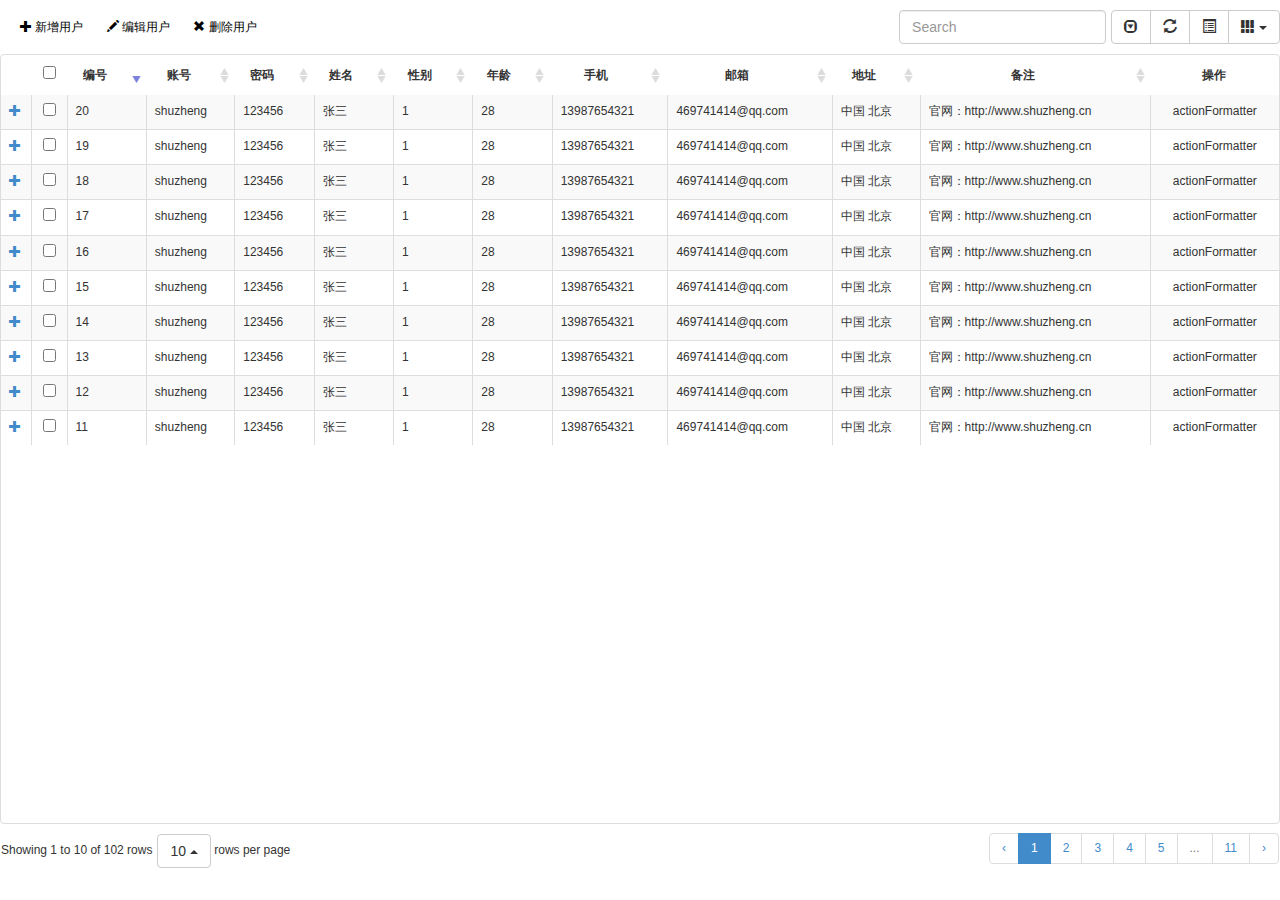
==== crud.html @ baa405dd "第二次提交 使用了bootstrapTable" ====
<!DOCTYPE html>
<html lang="en">
<head>
    <meta charset="UTF-8">
    <meta name="viewport" content="width=device-width, initial-scale=1.0">
    <meta http-equiv="X-UA-Compatible" content="ie=edge">
    <title>Document</title>
    <link rel="stylesheet" href="resources/plugins/bootstrap-3.3.0//css/bootstrap.min.css">
    <link rel="stylesheet" href="resources/plugins/bootstrap-table-1.11.0/bootstrap-table.min.css">
    <link rel="stylesheet" href="resources/css/crud.css">
</head>
<body>
       <div id="main">
        <div id="toolbar">
                    <a href="javascript:;">
                        <span class="glyphicon glyphicon-plus"></span>
                            新增用户
                    </a>
                    <a href="javascript:;">
                        <span class="glyphicon glyphicon-pencil"></span>
                        编辑用户
                    </a>
                    <a href="javascript:;">
                        <span class="glyphicon glyphicon-remove"></span>
                        删除用户
                    </a>
        </div>
        <table id="table"></table>
      </div>
      <div id="createDialog" class="crudDialog" hidden>
            <form>
                <div class="form-group">
                    <label for="input1">标题</label>
                    <input id="input1" type="text" class="form-control">
                </div>
                <div class="form-group">
                    <label for="input2">名称</label>
                    <input id="input2" type="text" class="form-control">
                </div>
                <div class="form-group">
                    <label for="input3">根目录</label>
                    <input id="input3" type="text" class="form-control">
                </div>
                <div class="form-group">
                    <label for="input4">图标</label>
                    <input id="input4" type="text" class="form-control">
                </div>
            </form>
        </div>
   <script src="resources/plugins/jquery.1.12.4.min.js"></script>
   <script src="resources/plugins/bootstrap-3.3.0/js/bootstrap.min.js"></script>
   <script src="resources/plugins/bootstrap-table-1.11.0/bootstrap-table.min.js"></script>
   <script src="resources/js/commint.js"></script>
</body>
</html>
---- resources/css/crud.css ----
body {
    font-size: 12px;
}
#toolbar {
    border: none;
}
#toolbar a {
    padding: 5px 0px;
    color: black;
    margin-left: 20px;
}

#toolbar a:active,a:hover {
    text-decoration: none;
}

.table{
    border:none !important;
}

.table>thead>tr>th {
    border:none !important;
}
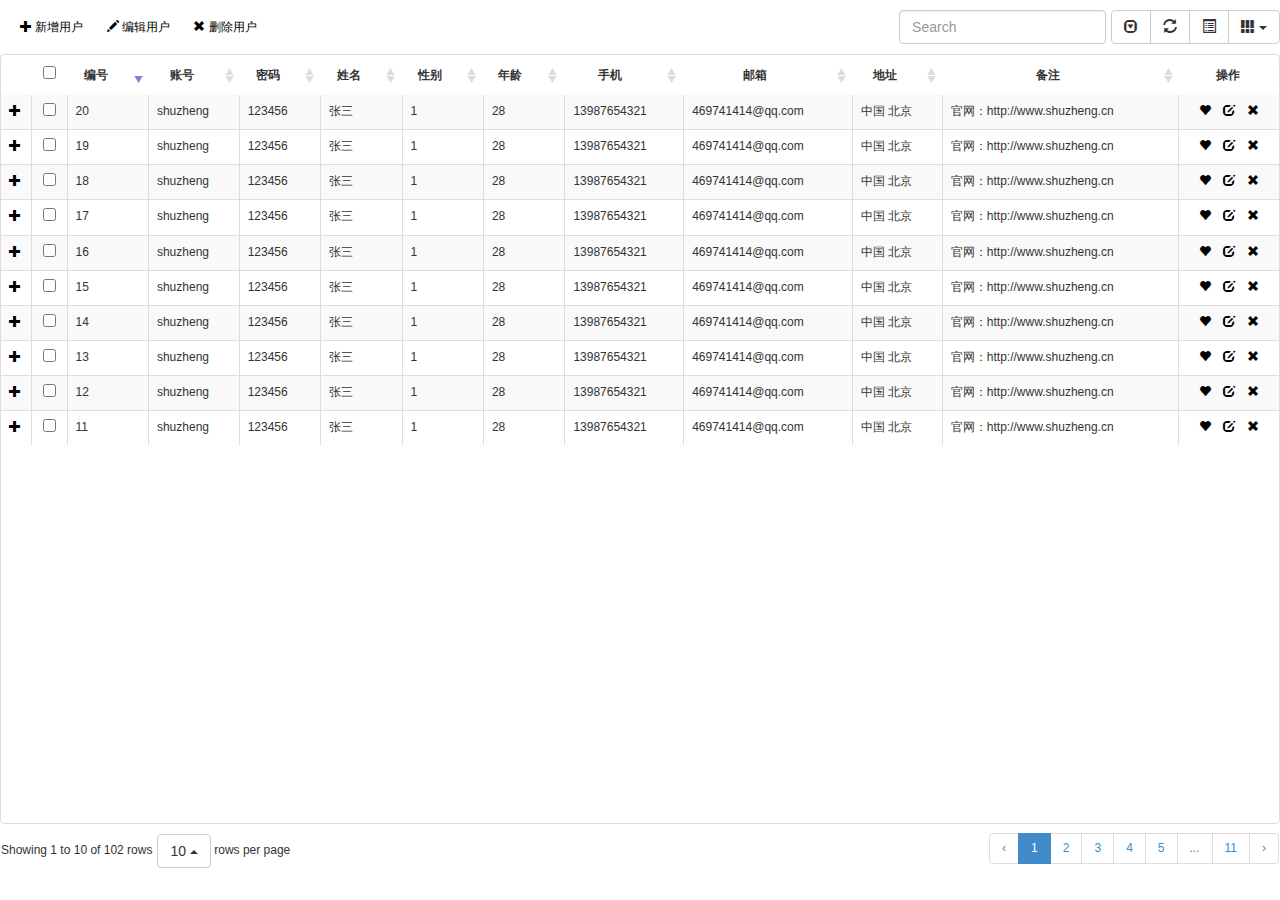
==== commit 5d067d60: "第三次提交代码" ====
--- a/crud.html
+++ b/crud.html
@@ -7,20 +7,22 @@
     <title>Document</title>
     <link rel="stylesheet" href="resources/plugins/bootstrap-3.3.0//css/bootstrap.min.css">
     <link rel="stylesheet" href="resources/plugins/bootstrap-table-1.11.0/bootstrap-table.min.css">
+    <link rel="stylesheet" href="resources/plugins/jquery-confirm/jquery-confirm.min.css">
+    <link rel="stylesheet" href="resources/plugins/waves-0.7.5//waves.min.css">
     <link rel="stylesheet" href="resources/css/crud.css">
 </head>
 <body>
        <div id="main">
         <div id="toolbar">
-                    <a href="javascript:;">
+                    <a href="javascript:;" onclick="createAction()">
                         <span class="glyphicon glyphicon-plus"></span>
                             新增用户
                     </a>
-                    <a href="javascript:;">
+                    <a href="javascript:;" onclick="updateAction()">
                         <span class="glyphicon glyphicon-pencil"></span>
                         编辑用户
                     </a>
-                    <a href="javascript:;">
+                    <a href="javascript:;" onclick="removeAction()">
                         <span class="glyphicon glyphicon-remove"></span>
                         删除用户
                     </a>
@@ -50,6 +52,8 @@
    <script src="resources/plugins/jquery.1.12.4.min.js"></script>
    <script src="resources/plugins/bootstrap-3.3.0/js/bootstrap.min.js"></script>
    <script src="resources/plugins/bootstrap-table-1.11.0/bootstrap-table.min.js"></script>
+   <script src="resources//plugins/jquery-confirm/jquery-confirm.min.js"></script>
+   <script src="resources/plugins/waves-0.7.5/waves.min.js"></script>
    <script src="resources/js/commint.js"></script>
 </body>
 </html>--- a/resources/plugins/waves-0.7.5/waves.min.css
+++ b/resources/plugins/waves-0.7.5/waves.min.css
@@ -0,0 +1,8 @@
+/*!
+ * Waves v0.7.5
+ * http://fian.my.id/Waves 
+ * 
+ * Copyright 2014-2016 Alfiana E. Sibuea and other contributors 
+ * Released under the MIT license 
+ * https://github.com/fians/Waves/blob/master/LICENSE 
+ */.waves-effect{position:relative;cursor:pointer;display:inline-block;overflow:hidden;-webkit-user-select:none;-moz-user-select:none;-ms-user-select:none;user-select:none;-webkit-tap-highlight-color:transparent}.waves-effect .waves-ripple{position:absolute;border-radius:50%;width:100px;height:100px;margin-top:-50px;margin-left:-50px;opacity:0;background:rgba(0,0,0,.2);background:-webkit-radial-gradient(rgba(0,0,0,.2) 0,rgba(0,0,0,.3) 40%,rgba(0,0,0,.4) 50%,rgba(0,0,0,.5) 60%,rgba(255,255,255,0) 70%);background:-o-radial-gradient(rgba(0,0,0,.2) 0,rgba(0,0,0,.3) 40%,rgba(0,0,0,.4) 50%,rgba(0,0,0,.5) 60%,rgba(255,255,255,0) 70%);background:-moz-radial-gradient(rgba(0,0,0,.2) 0,rgba(0,0,0,.3) 40%,rgba(0,0,0,.4) 50%,rgba(0,0,0,.5) 60%,rgba(255,255,255,0) 70%);background:radial-gradient(rgba(0,0,0,.2) 0,rgba(0,0,0,.3) 40%,rgba(0,0,0,.4) 50%,rgba(0,0,0,.5) 60%,rgba(255,255,255,0) 70%);-webkit-transition:all .5s ease-out;-moz-transition:all .5s ease-out;-o-transition:all .5s ease-out;transition:all .5s ease-out;-webkit-transition-property:-webkit-transform,opacity;-moz-transition-property:-moz-transform,opacity;-o-transition-property:-o-transform,opacity;transition-property:transform,opacity;-webkit-transform:scale(0) translate(0,0);-moz-transform:scale(0) translate(0,0);-ms-transform:scale(0) translate(0,0);-o-transform:scale(0) translate(0,0);transform:scale(0) translate(0,0);pointer-events:none}.waves-effect.waves-light .waves-ripple{background:rgba(255,255,255,.4);background:-webkit-radial-gradient(rgba(255,255,255,.2) 0,rgba(255,255,255,.3) 40%,rgba(255,255,255,.4) 50%,rgba(255,255,255,.5) 60%,rgba(255,255,255,0) 70%);background:-o-radial-gradient(rgba(255,255,255,.2) 0,rgba(255,255,255,.3) 40%,rgba(255,255,255,.4) 50%,rgba(255,255,255,.5) 60%,rgba(255,255,255,0) 70%);background:-moz-radial-gradient(rgba(255,255,255,.2) 0,rgba(255,255,255,.3) 40%,rgba(255,255,255,.4) 50%,rgba(255,255,255,.5) 60%,rgba(255,255,255,0) 70%);background:radial-gradient(rgba(255,255,255,.2) 0,rgba(255,255,255,.3) 40%,rgba(255,255,255,.4) 50%,rgba(255,255,255,.5) 60%,rgba(255,255,255,0) 70%)}.waves-effect.waves-classic .waves-ripple{background:rgba(0,0,0,.2)}.waves-effect.waves-classic.waves-light .waves-ripple{background:rgba(255,255,255,.4)}.waves-notransition{-webkit-transition:none!important;-moz-transition:none!important;-o-transition:none!important;transition:none!important}.waves-button,.waves-circle{-webkit-transform:translateZ(0);-moz-transform:translateZ(0);-ms-transform:translateZ(0);-o-transform:translateZ(0);transform:translateZ(0);-webkit-mask-image:-webkit-radial-gradient(circle,#fff 100%,#000 100%)}.waves-button,.waves-button:hover,.waves-button:visited,.waves-button-input{white-space:nowrap;vertical-align:middle;cursor:pointer;border:none;outline:0;color:inherit;background-color:transparent;font-size:1em;line-height:1em;text-align:center;text-decoration:none;z-index:1}.waves-button{padding:.85em 1.1em;border-radius:.2em}.waves-button-input{margin:0;padding:.85em 1.1em}.waves-input-wrapper{border-radius:.2em;vertical-align:bottom}.waves-input-wrapper.waves-button{padding:0}.waves-input-wrapper .waves-button-input{position:relative;top:0;left:0;z-index:1}.waves-circle{text-align:center;width:2.5em;height:2.5em;line-height:2.5em;border-radius:50%}.waves-float{-webkit-mask-image:none;-webkit-box-shadow:0 1px 1.5px 1px rgba(0,0,0,.12);box-shadow:0 1px 1.5px 1px rgba(0,0,0,.12);-webkit-transition:all 300ms;-moz-transition:all 300ms;-o-transition:all 300ms;transition:all 300ms}.waves-float:active{-webkit-box-shadow:0 8px 20px 1px rgba(0,0,0,.3);box-shadow:0 8px 20px 1px rgba(0,0,0,.3)}.waves-block{display:block}--- a/resources/css/crud.css
+++ b/resources/css/crud.css
@@ -1,5 +1,11 @@
 body {
     font-size: 12px;
+}
+a {
+    color: black;
+}
+a:link,a:hover{
+    text-decoration: none !important;
 }
 #toolbar {
     border: none;
